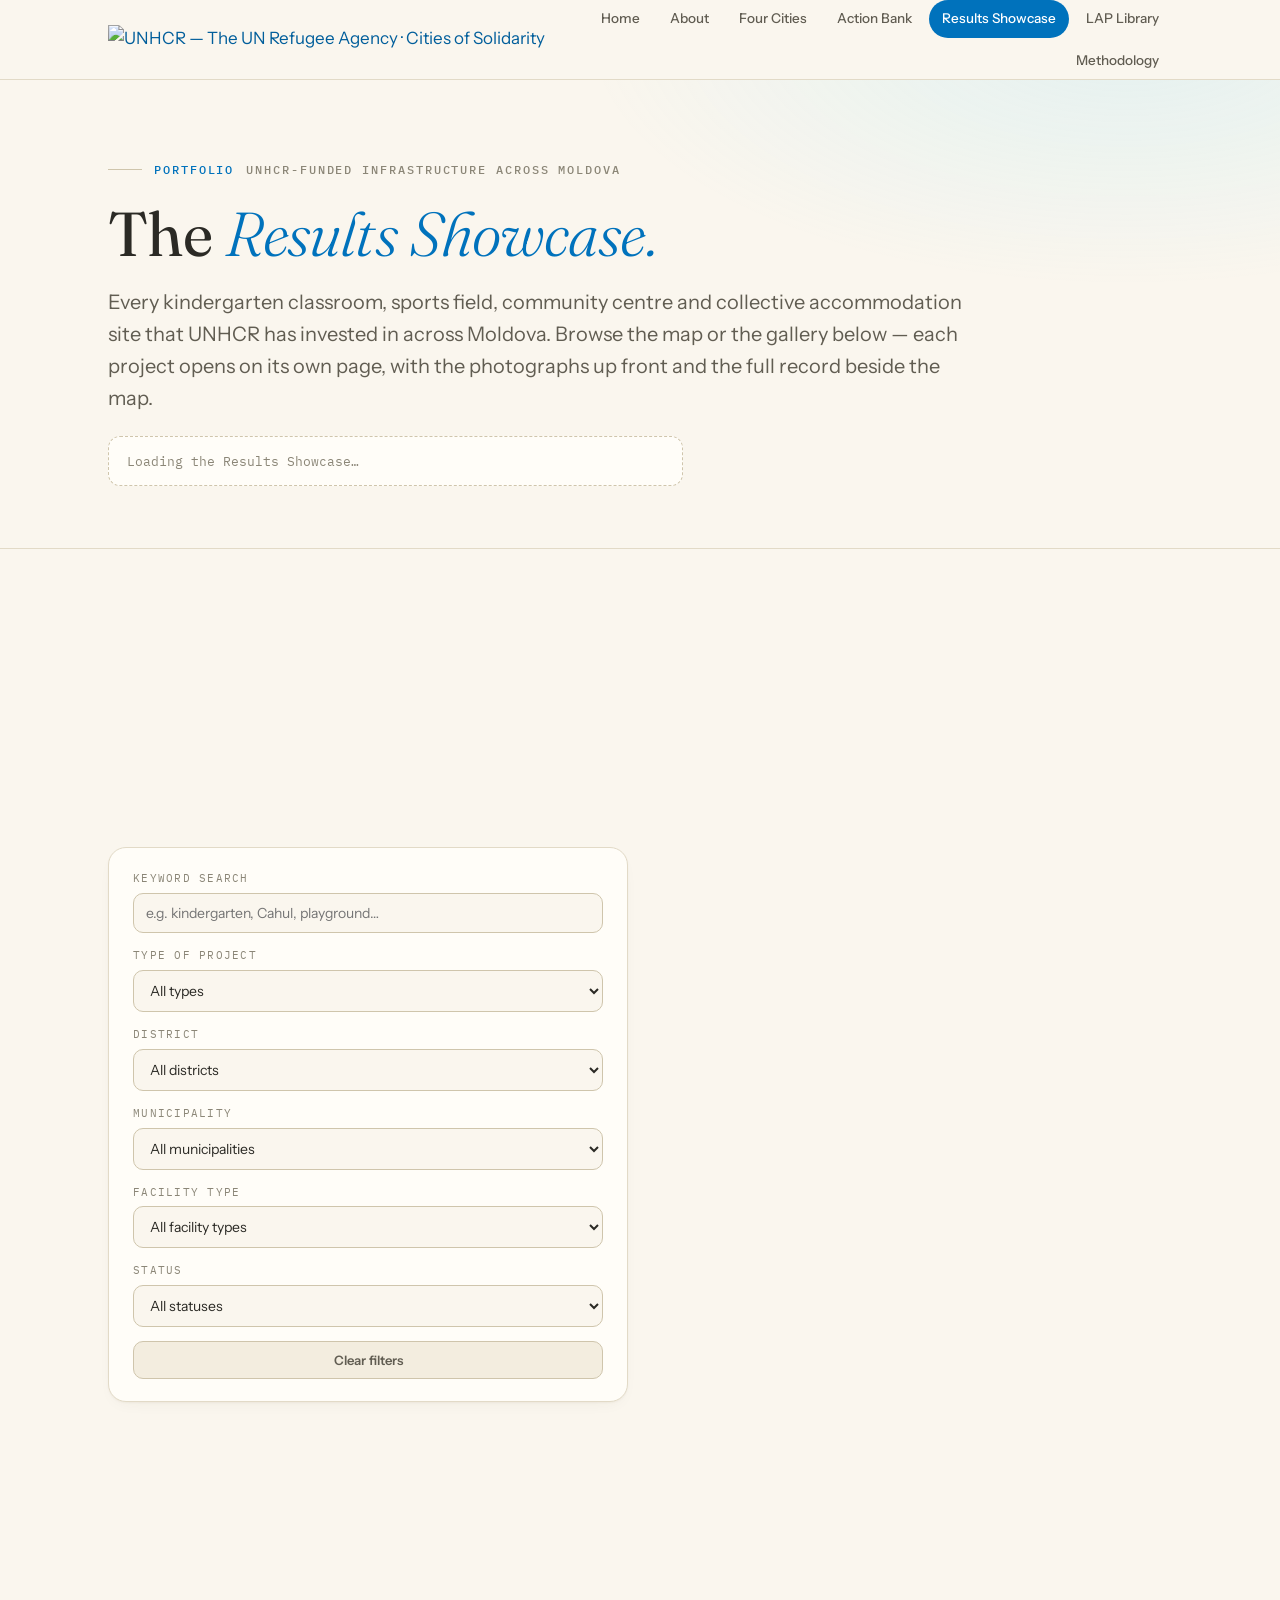
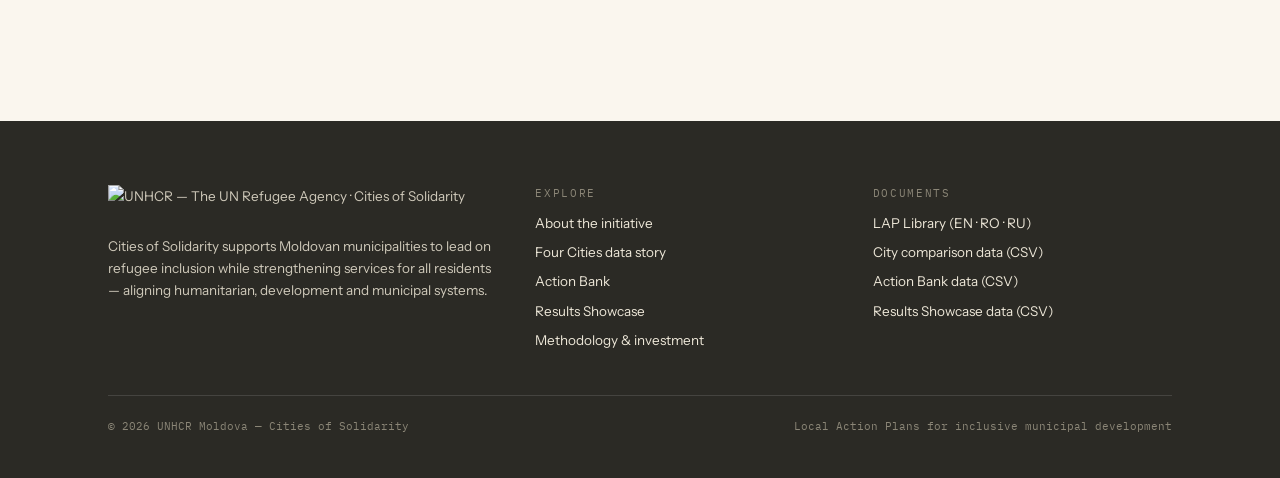
==== results.html @ be9462f5 "Add project photo pipeline, results table view, and data cleanup - Redesign results.html map/filters" ====
<!DOCTYPE html>
<html lang="en">
<head>
<meta charset="UTF-8">
<meta name="viewport" content="width=device-width, initial-scale=1.0">
<title>Results Showcase — Cities of Solidarity Moldova</title>
<meta name="description" content="A map and portfolio of UNHCR-funded communal infrastructure projects across Moldova — browse the map, then open each project on its own page.">
<meta property="og:title" content="Results Showcase — Cities of Solidarity Moldova">
<meta property="og:description" content="A map and portfolio of UNHCR-funded communal infrastructure projects across Moldova — browse the map, then open each project on its own page.">
<meta property="og:type" content="website">
<meta property="og:site_name" content="Cities of Solidarity Moldova">
<link rel="icon" href="assets/images/favicon.svg" type="image/svg+xml">
<link rel="preconnect" href="https://fonts.googleapis.com">
<link rel="preconnect" href="https://fonts.gstatic.com" crossorigin>
<link href="https://fonts.googleapis.com/css2?family=Fraunces:opsz,wght@9..144,300;9..144,400;9..144,500;9..144,600&family=Instrument+Sans:ital,wght@0,400;0,500;0,600;1,400&family=IBM+Plex+Mono:wght@400;500&display=swap" rel="stylesheet">
<link rel="stylesheet" href="https://unpkg.com/leaflet@1.9.4/dist/leaflet.css"
      integrity="sha256-p4NxAoJBhIIN+hmNHrzRCf9tD/miZyoHS5obTRR9BMY=" crossorigin="">
<link rel="stylesheet" href="css/styles.css">
</head>
<body>
<a class="skip-link" href="#main">Skip to main content</a>

<header class="site">
  <div class="inner">
    <a class="site-logo" href="index.html" aria-label="Cities of Solidarity Moldova — home">
      <img src="assets/logos/unhcr-cos-logo-blue.svg" alt="UNHCR — The UN Refugee Agency · Cities of Solidarity">
    </a>
    <button id="nav-toggle" aria-expanded="false" aria-controls="site-nav" aria-label="Toggle navigation">
      <svg viewBox="0 0 24 24" fill="none" stroke-width="2" stroke-linecap="round"><path d="M4 7h16M4 12h16M4 17h16"/></svg>
    </button>
    <nav class="site-nav" id="site-nav" aria-label="Main">
      <a href="index.html">Home</a>
      <a href="about.html">About</a>
      <a href="comparison.html">Four Cities</a>
      <a href="action-bank.html">Action Bank</a>
      <a href="results.html" aria-current="page">Results Showcase</a>
      <a href="library.html">LAP Library</a>
      <a href="methodology.html">Methodology</a>
    </nav>
  </div>
</header>

<!-- ======================= OVERVIEW ======================= -->
<div id="rs-overview">

<header class="page-hero" id="main">
  <div class="wrap">
    <p class="eyebrow"><span class="ch">Portfolio</span> UNHCR-funded infrastructure across Moldova</p>
    <h1>The <em>Results Showcase.</em></h1>
    <p class="lede">Every kindergarten classroom, sports field, community centre and collective accommodation site that UNHCR has invested in across Moldova. Browse the map or the gallery below — each project opens on its own page, with the photographs up front and the full record beside the map.</p>
    <p class="data-status" id="data-status" style="margin-top:22px">Loading the Results Showcase…</p>
  </div>
</header>

<section class="chapter" style="padding-top:44px">
  <div class="wrap">

    <!-- Headline stats: computed from the data file -->
    <div class="stat-row" id="rs-stats" data-reveal hidden>
      <div class="stat-card" style="--ac:var(--blue)">
        <span class="tag">Portfolio</span>
        <div class="num"><span class="count" id="st-projects" data-target="0">0</span></div>
        <div class="lbl">Projects funded across the country</div>
      </div>
      <div class="stat-card" style="--ac:var(--yellow)">
        <span class="tag">Coverage</span>
        <div class="num"><span class="count" id="st-districts" data-target="0">0</span></div>
        <div class="lbl">Districts with at least one investment</div>
      </div>
      <div class="stat-card" style="--ac:var(--green)">
        <span class="tag">Investment (USD)</span>
        <div class="num"><span class="count" id="st-investment" data-target="0">0</span></div>
        <div class="lbl">Total investment recorded to date</div>
      </div>
      <div class="stat-card" style="--ac:var(--cyan)">
        <span class="tag">Delivery</span>
        <div class="num"><span class="count" id="st-completed" data-target="0">0</span></div>
        <div class="lbl">Projects already completed</div>
      </div>
    </div>

    <!-- Filters (left) + map (right, half width) -->
    <div class="rs-top-row">
      <!-- Filters: options are generated from the data file -->
      <div class="filters rs-filters" role="search" aria-label="Filter projects">
        <label>Keyword search
          <input type="search" id="f-search" placeholder="e.g. kindergarten, Cahul, playground…" autocomplete="off">
        </label>
        <label>Type of Project
          <select id="f-type"><option value="">All types</option></select>
        </label>
        <label>District
          <select id="f-district"><option value="">All districts</option></select>
        </label>
        <label>Municipality
          <select id="f-municipality"><option value="">All municipalities</option></select>
        </label>
        <label>Facility type
          <select id="f-facility"><option value="">All facility types</option></select>
        </label>
        <label>Status
          <select id="f-status"><option value="">All statuses</option></select>
        </label>
        <div class="reset"><button type="button" id="f-reset">Clear filters</button></div>
      </div>

      <!-- Map (the map element is moved into the project page when one is open) -->
      <div class="rs-map-card" data-reveal>
        <div id="map-slot-overview"><div id="rs-map" role="application" aria-label="Map of UNHCR-funded projects in Moldova"></div></div>
        <div class="rs-legend" id="rs-type-legend" aria-hidden="true"></div>
      </div>
    </div>

    <p class="result-count" id="result-count" aria-live="polite"></p>
    <div class="rs-table-wrap" id="rs-grid"></div>

    <div class="takeaway" data-reveal style="margin-top:44px">
      <p><b>How to use this showcase:</b> filter the gallery, then open any project — or any map pin — to see it on its own page with photographs, the full record and the map alongside. All content loads from <a href="data/results_showcase.csv">data/results_showcase.csv</a> — adding a project is one new row in the master Excel file; see <code>SETUP_RESULTS_SHOWCASE.md</code> for the two-minute workflow.</p>
    </div>
  </div>
</section>

</div><!-- /rs-overview -->

<!-- ======================= PROJECT PAGE ======================= -->
<section id="rs-detail" class="chapter" hidden>
  <div class="wrap">
    <div class="detail-topbar">
      <button type="button" class="back-btn" id="detail-back">
        <svg viewBox="0 0 24 24" fill="none" stroke-width="2" stroke-linecap="round" stroke-linejoin="round"><path d="M19 12H5M11 18l-6-6 6-6"/></svg>
        All projects
      </button>
      <div class="detail-steps">
        <button type="button" class="step-btn" id="detail-prev" aria-label="Previous project">
          <svg viewBox="0 0 24 24" fill="none" stroke-width="2" stroke-linecap="round" stroke-linejoin="round"><path d="M15 18l-6-6 6-6"/></svg>
        </button>
        <span class="step-count" id="detail-count"></span>
        <button type="button" class="step-btn" id="detail-next" aria-label="Next project">
          <svg viewBox="0 0 24 24" fill="none" stroke-width="2" stroke-linecap="round" stroke-linejoin="round"><path d="M9 6l6 6-6 6"/></svg>
        </button>
      </div>
    </div>

    <div class="detail-cols">
      <div class="detail-main" id="detail-main"><!-- rendered by results.js --></div>
      <aside class="detail-side">
        <div class="detail-map-card">
          <div id="map-slot-detail"><!-- the map moves here --></div>
        </div>
        <div class="detail-loc" id="detail-loc"><!-- rendered by results.js --></div>
      </aside>
    </div>
  </div>
</section>

<footer class="site-footer">
  <div class="wrap">
    <div class="cols">
      <div class="flogo">
        <img src="assets/logos/unhcr-cos-logo-white.svg" alt="UNHCR — The UN Refugee Agency · Cities of Solidarity">
        <p>Cities of Solidarity supports Moldovan municipalities to lead on refugee inclusion while strengthening services for all residents — aligning humanitarian, development and municipal systems.</p>
      </div>
      <div>
        <p class="lb">Explore</p>
        <ul>
          <li><a href="about.html">About the initiative</a></li>
          <li><a href="comparison.html">Four Cities data story</a></li>
          <li><a href="action-bank.html">Action Bank</a></li>
          <li><a href="results.html">Results Showcase</a></li>
          <li><a href="methodology.html">Methodology &amp; investment</a></li>
        </ul>
      </div>
      <div>
        <p class="lb">Documents</p>
        <ul>
          <li><a href="library.html">LAP Library (EN · RO · RU)</a></li>
          <li><a href="data/city_comparison.csv">City comparison data (CSV)</a></li>
          <li><a href="data/action_bank.csv">Action Bank data (CSV)</a></li>
          <li><a href="data/results_showcase.csv">Results Showcase data (CSV)</a></li>
        </ul>
      </div>
    </div>
    <div class="foot">
      <span>© <span data-year>2026</span> UNHCR Moldova — Cities of Solidarity</span>
      <span>Local Action Plans for inclusive municipal development</span>
    </div>
  </div>
</footer>

<script src="https://unpkg.com/leaflet@1.9.4/dist/leaflet.js"
        integrity="sha256-20nQCchB9co0qIjJZRGuk2/Z9VM+kNiyxNV1lvTlZBo=" crossorigin=""></script>
<script src="js/data-loader.js"></script>
<script src="js/main.js"></script>
<script src="js/results.js"></script>
</body>
</html>
---- css/styles.css ----
/* ==========================================================================
   Cities of Solidarity Moldova — shared stylesheet
   Design language carried over from "Four Cities, Four Inclusion Pathways":
   warm paper background, Fraunces display serif, Instrument Sans body,
   IBM Plex Mono for labels, UNHCR blue as the anchor colour.
   ========================================================================== */

:root{
  /* surfaces & ink */
  --paper:#FAF6EE;
  --paper-2:#F3EDDF;
  --paper-3:#EFE7D6;
  --card:#FFFDF8;
  --ink:#2B2A25;
  --ink-soft:#615D52;
  --ink-faint:#8B8677;
  --line:#E2DAC7;
  --line-strong:#CFC5AC;

  /* brand palette */
  --blue:#0072BC;
  --blue-deep:#005A96;
  --yellow:#FFC740;
  --green:#32C189;
  --cyan:#6CD8FD;
  --red:#D25A45;
  --purple:#A097E3;
  --brown:#7C3C36;
  --grey:#BFBFBF;

  /* city accents */
  --comrat:#D25A45;   --comrat-ink:#A83E2C;
  --balti:#FFC740;    --balti-ink:#A97C0D;
  --chisinau:#0072BC; --chisinau-ink:#005E9B;
  --cahul:#32C189;    --cahul-ink:#1C9367;

  --font-display:"Fraunces", Georgia, serif;
  --font-body:"Instrument Sans", "Segoe UI", Arial, sans-serif;
  --font-mono:"IBM Plex Mono", "SFMono-Regular", Consolas, monospace;

  --w:1120px;
  --wn:820px;
  --radius:18px;
  --shadow:0 1px 2px rgba(72,60,32,.05),0 10px 32px -14px rgba(72,60,32,.16);
  --shadow-soft:0 1px 2px rgba(72,60,32,.04),0 6px 18px -10px rgba(72,60,32,.10);
}
*{box-sizing:border-box;margin:0;padding:0}
html{scroll-behavior:smooth}
body{
  background:var(--paper);
  color:var(--ink);
  font-family:var(--font-body);
  font-size:17px;
  line-height:1.6;
  -webkit-font-smoothing:antialiased;
  overflow-x:hidden;
}
::selection{background:rgba(0,114,188,.16)}
a{color:var(--chisinau-ink)}
img,svg{display:block;max-width:100%}
button{font-family:inherit}
.skip-link{
  position:absolute;left:-9999px;top:0;z-index:200;background:var(--blue);color:#fff;
  padding:10px 18px;border-radius:0 0 12px 0;font-weight:600;font-size:14px;text-decoration:none;
}
.skip-link:focus{left:0}
:focus-visible{outline:2.5px solid var(--blue);outline-offset:2px;border-radius:4px}

/* ---------- typography ---------- */
h1,h2,h3{font-family:var(--font-display);font-weight:400;line-height:1.08;letter-spacing:-.01em}
.eyebrow{
  font-family:var(--font-mono);font-size:12px;letter-spacing:.16em;text-transform:uppercase;
  color:var(--ink-faint);display:flex;align-items:center;gap:12px;margin-bottom:22px;font-weight:500;
}
.eyebrow::before{content:"";width:34px;height:1px;background:var(--line-strong);flex:none}
.eyebrow .ch{color:var(--blue)}
.sec-title{font-size:clamp(34px,4.6vw,56px);max-width:16em;margin-bottom:18px}
.sec-title em{font-style:italic;font-weight:300}
.lede{font-size:clamp(17px,1.6vw,20px);color:var(--ink-soft);max-width:38em}
.small,.footnote{font-size:13px;color:var(--ink-faint)}
.footnote{font-family:var(--font-mono);font-size:11.5px;line-height:1.6;margin-top:14px;max-width:60em}
.footnote::before{content:"※ ";color:var(--line-strong)}
strong{font-weight:600}

/* ---------- layout ---------- */
.wrap{max-width:var(--w);margin:0 auto;padding:0 28px}
.wrap-n{max-width:var(--wn);margin:0 auto;padding:0 28px}
section.chapter{padding:110px 0}
section.alt{background:var(--paper-2)}
.sec-head{margin-bottom:56px}
.takeaway{
  display:flex;gap:14px;align-items:flex-start;margin-top:34px;padding:18px 22px;
  background:var(--card);border:1px solid var(--line);border-left:4px solid var(--blue);
  border-radius:12px;max-width:52em;font-size:16px;color:var(--ink-soft);
}
.takeaway b{color:var(--ink);font-weight:600}

/* ---------- reveal motion ---------- */
[data-reveal]{opacity:0;transform:translateY(26px);transition:opacity .8s cubic-bezier(.22,.61,.36,1),transform .8s cubic-bezier(.22,.61,.36,1)}
[data-reveal].in{opacity:1;transform:none}
[data-reveal="2"]{transition-delay:.12s}
[data-reveal="3"]{transition-delay:.24s}
[data-reveal="4"]{transition-delay:.36s}
@media (prefers-reduced-motion:reduce){
  html{scroll-behavior:auto}
  [data-reveal]{opacity:1;transform:none;transition:none}
  .bar-fill,.lolli-line,.node-pulse,.scroll-cue .dot{transition:none!important;animation:none!important}
}

/* ==========================================================================
   Site header & footer (all pages)
   ========================================================================== */
header.site{
  position:sticky;top:0;z-index:80;
  background:rgba(250,246,238,.92);backdrop-filter:blur(10px);
  border-bottom:1px solid var(--line);
}
header.site .inner{max-width:var(--w);margin:0 auto;padding:0 28px;display:flex;align-items:center;gap:26px;min-height:64px}
.site-logo{display:flex;align-items:center;gap:12px;text-decoration:none;flex:none}
.site-logo img{height:30px;width:auto}
.site-logo .txt{font-family:var(--font-mono);font-size:11px;letter-spacing:.14em;text-transform:uppercase;color:var(--ink-soft);line-height:1.4}
.site-logo .txt b{color:var(--blue);font-weight:500}
nav.site-nav{display:flex;gap:4px;margin-left:auto;flex-wrap:wrap;justify-content:flex-end}
nav.site-nav a{
  font-size:13.5px;font-weight:500;color:var(--ink-soft);text-decoration:none;
  padding:8px 13px;border-radius:99px;white-space:nowrap;transition:color .2s,background .2s;
}
nav.site-nav a:hover{color:var(--ink);background:var(--paper-2)}
nav.site-nav a[aria-current="page"]{background:var(--blue);color:#fff}
#nav-toggle{display:none;margin-left:auto;background:none;border:1px solid var(--line);border-radius:10px;padding:9px 12px;cursor:pointer;color:var(--ink)}
#nav-toggle svg{width:20px;height:20px;stroke:currentColor}
@media (max-width:900px){
  #nav-toggle{display:inline-flex}
  nav.site-nav{
    display:none;position:absolute;top:100%;left:0;right:0;flex-direction:column;align-items:stretch;
    background:var(--card);border-bottom:1px solid var(--line);padding:12px 20px 18px;gap:2px;box-shadow:var(--shadow);
  }
  nav.site-nav.open{display:flex}
  nav.site-nav a{padding:11px 14px;border-radius:10px}
}

footer.site-footer{background:var(--ink);color:#CFC9BA;padding:64px 0 44px;margin-top:0}
footer.site-footer .cols{display:grid;grid-template-columns:1.3fr 1fr 1fr;gap:38px;font-size:13.5px;line-height:1.65}
footer.site-footer .lb{font-family:var(--font-mono);font-size:10.5px;letter-spacing:.16em;text-transform:uppercase;color:#8B8677;margin-bottom:10px}
footer.site-footer a{color:#EDE7D8;text-decoration:none}
footer.site-footer a:hover{text-decoration:underline}
footer.site-footer ul{list-style:none;display:grid;gap:7px}
footer.site-footer .flogo img{height:34px;margin-bottom:16px}
footer.site-footer .foot{margin-top:44px;padding-top:22px;border-top:1px solid rgba(255,255,255,.12);display:flex;justify-content:space-between;gap:20px;flex-wrap:wrap;font-family:var(--font-mono);font-size:11px;color:#8B8677}
@media (max-width:760px){footer.site-footer .cols{grid-template-columns:1fr}}

/* ==========================================================================
   Home page
   ========================================================================== */
header.hero{min-height:88svh;display:flex;flex-direction:column;position:relative;overflow:hidden;
  background:
    radial-gradient(1100px 520px at 82% -8%, rgba(108,216,253,.18), transparent 60%),
    radial-gradient(900px 620px at -12% 108%, rgba(255,199,64,.14), transparent 55%),
    var(--paper);
}
.hero-main{flex:1;display:flex;align-items:center;position:relative;z-index:2;padding:72px 0 56px}
.hero-grid{display:grid;grid-template-columns:1.05fr .95fr;gap:56px;align-items:center;width:100%}
.hero h1{font-size:clamp(44px,6vw,80px);line-height:1.02;margin:18px 0 26px}
.hero h1 .accent{font-style:italic;font-weight:300;color:var(--blue)}
.hero .sub{font-size:clamp(17px,1.8vw,21px);color:var(--ink-soft);max-width:32em}
.hero .kicker{font-family:var(--font-mono);font-size:12px;letter-spacing:.2em;text-transform:uppercase;color:var(--blue);display:inline-flex;align-items:center;gap:10px}
.hero .kicker::before,.hero .kicker::after{content:"";width:26px;height:1px;background:var(--blue);opacity:.5}
.hero-cta{display:flex;gap:12px;flex-wrap:wrap;margin-top:34px}
.btn{
  display:inline-flex;align-items:center;gap:9px;padding:13px 24px;border-radius:99px;text-decoration:none;
  font-size:14.5px;font-weight:600;border:1px solid transparent;transition:transform .2s,box-shadow .2s,background .2s;cursor:pointer;
}
.btn:hover{transform:translateY(-2px);box-shadow:var(--shadow-soft)}
.btn-primary{background:var(--blue);color:#fff}
.btn-primary:hover{background:var(--blue-deep)}
.btn-ghost{background:var(--card);color:var(--ink);border-color:var(--line-strong)}
.hero-map{position:relative}
.hero-map svg{width:100%;height:auto;overflow:visible}
.map-shape{fill:var(--card);stroke:var(--line-strong);stroke-width:1.4}
.map-link{stroke:var(--blue);stroke-width:1.2;stroke-dasharray:3 5;opacity:.45;fill:none}
.node circle.core{stroke:#fff;stroke-width:2.5}
.node .halo{fill:none;stroke-width:1.2;opacity:.5}
.node-pulse{transform-origin:center;animation:pulse 3.2s ease-in-out infinite}
@keyframes pulse{0%,100%{opacity:.45;transform:scale(1)}50%{opacity:.12;transform:scale(1.45)}}
.map-label{font-family:var(--font-mono);font-size:12.5px;font-weight:500;fill:var(--ink)}
.map-stat{font-family:var(--font-mono);font-size:10.5px;fill:var(--ink-faint)}
.map-cap{font-family:var(--font-mono);font-size:10px;fill:var(--ink-faint);letter-spacing:.12em}

/* explore cards (home navigation) */
.explore-grid{display:grid;grid-template-columns:repeat(4,1fr);gap:20px;margin-top:12px}
.explore-card{
  background:var(--card);border:1px solid var(--line);border-radius:var(--radius);padding:26px 24px 24px;
  box-shadow:var(--shadow-soft);text-decoration:none;color:var(--ink);display:flex;flex-direction:column;gap:10px;
  position:relative;overflow:hidden;transition:transform .3s,box-shadow .3s;
}
.explore-card:hover{transform:translateY(-5px);box-shadow:var(--shadow)}
.explore-card::after{content:"";position:absolute;top:0;left:0;right:0;height:4px;background:var(--ac,var(--blue))}
.explore-card .ic{width:44px;height:44px;border-radius:13px;display:grid;place-items:center;background:var(--tint,rgba(0,114,188,.09))}
.explore-card .ic svg{width:22px;height:22px;stroke:var(--ac,var(--blue))}
.explore-card h3{font-size:21px;font-weight:500}
.explore-card p{font-size:14px;color:var(--ink-soft);line-height:1.5;flex:1}
.explore-card .go{font-family:var(--font-mono);font-size:11.5px;letter-spacing:.08em;color:var(--ac,var(--blue));font-weight:500}

/* city cards (home + library) */
.city-grid{display:grid;grid-template-columns:repeat(4,1fr);gap:20px;margin-top:12px}
.city-card{background:var(--card);border:1px solid var(--line);border-radius:var(--radius);overflow:hidden;box-shadow:var(--shadow-soft);display:flex;flex-direction:column;transition:transform .3s,box-shadow .3s}
.city-card:hover{transform:translateY(-5px);box-shadow:var(--shadow)}
.city-cover{
  height:120px;position:relative;display:flex;align-items:flex-end;padding:16px 22px;
  background:var(--paper-2); /* fallback for browsers without color-mix() */
  background:
    linear-gradient(160deg, color-mix(in srgb, var(--c) 22%, var(--paper)) 0%, var(--paper-2) 85%);
  border-bottom:1px solid var(--line);
}
.city-cover .skyline{position:absolute;inset:auto 0 0 0;opacity:.5}
.city-cover .cname{font-family:var(--font-display);font-size:29px;font-weight:500;position:relative}
.city-cover .badge{position:absolute;top:14px;right:16px;font-family:var(--font-mono);font-size:10px;letter-spacing:.12em;text-transform:uppercase;color:var(--ci);background:var(--card);border:1px solid var(--line);padding:4px 10px;border-radius:99px}
.city-body{padding:18px 22px;flex:1;display:flex;flex-direction:column;gap:14px}
.city-body p{font-size:13.5px;color:var(--ink-soft);line-height:1.55;flex:1}
.doc-links{display:flex;gap:8px;flex-wrap:wrap}
.doc-links .lb{width:100%;font-family:var(--font-mono);font-size:10px;letter-spacing:.14em;text-transform:uppercase;color:var(--ink-faint)}
.doc-btn{
  display:inline-flex;align-items:center;gap:7px;font-family:var(--font-mono);font-size:11.5px;font-weight:500;
  padding:7px 13px;border-radius:99px;border:1px solid var(--line-strong);background:var(--paper);
  color:var(--ink-soft);text-decoration:none;transition:background .2s,color .2s,border-color .2s;
}
.doc-btn:hover{background:var(--blue);border-color:var(--blue);color:#fff}
.doc-btn svg{width:13px;height:13px;stroke:currentColor}

/* home closing strip */
.strip-wrap{padding:64px 0 0;background:linear-gradient(180deg,var(--paper),var(--paper-2))}
.strip-wrap img,.strip-wrap svg{width:100%;height:auto}

/* stat cards (shared) */
.stat-row{display:grid;grid-template-columns:repeat(4,1fr);gap:18px;margin-top:52px}
.stat-card{background:var(--card);border:1px solid var(--line);border-radius:var(--radius);padding:28px 26px;box-shadow:var(--shadow-soft);position:relative;overflow:hidden}
.stat-card::after{content:"";position:absolute;top:0;left:0;right:0;height:3px;background:var(--ac,var(--blue))}
.stat-card .num{font-family:var(--font-display);font-size:clamp(38px,3.6vw,52px);font-weight:500;line-height:1;color:var(--ink);letter-spacing:-.02em}
.stat-card .num sup{font-size:.42em;font-weight:400;color:var(--ink-faint);top:-.9em}
.stat-card .lbl{margin-top:12px;font-size:14.5px;color:var(--ink-soft);line-height:1.45}
.stat-card .tag{position:absolute;top:18px;right:20px;font-family:var(--font-mono);font-size:10px;letter-spacing:.12em;color:var(--ink-faint);text-transform:uppercase}

/* icon pills (shared) */
.icon-row{display:flex;gap:14px;flex-wrap:wrap;margin-top:46px}
.icon-pill{display:inline-flex;align-items:center;gap:10px;padding:10px 18px;border-radius:99px;background:var(--card);border:1px solid var(--line);font-size:14px;color:var(--ink-soft);font-weight:500}
.icon-pill svg{width:19px;height:19px;stroke:var(--blue);flex:none}

/* ==========================================================================
   About page — pillars, ecosystem, LAP anatomy
   ========================================================================== */
.pillar-grid{display:grid;grid-template-columns:repeat(3,1fr);gap:20px;margin-top:12px}
.pillar{background:var(--card);border:1px solid var(--line);border-radius:var(--radius);padding:26px 24px;box-shadow:var(--shadow-soft);position:relative;overflow:hidden}
.pillar::after{content:"";position:absolute;top:0;left:0;right:0;height:4px;background:var(--ac,var(--blue))}
.pillar .ic{width:44px;height:44px;border-radius:13px;display:grid;place-items:center;background:var(--tint,rgba(0,114,188,.09));margin-bottom:14px}
.pillar .ic svg{width:22px;height:22px;stroke:var(--ac,var(--blue))}
.pillar h3{font-size:19px;font-weight:500;margin-bottom:8px}
.pillar p{font-size:14px;color:var(--ink-soft);line-height:1.55}

/* ecosystem diagram — web-native remake of the CoS ecosystem graphic */
.eco{margin-top:16px}
.eco-umbrella{
  max-width:560px;margin:0 auto;text-align:center;background:var(--blue);color:#fff;border-radius:16px;
  padding:16px 26px;font-family:var(--font-display);font-size:22px;font-weight:500;box-shadow:var(--shadow);
  position:relative;z-index:2;
}
.eco-umbrella small{display:block;font-family:var(--font-mono);font-size:10px;letter-spacing:.16em;text-transform:uppercase;opacity:.8;margin-top:4px}
.eco-stem{width:2px;height:34px;background:var(--line-strong);margin:0 auto}
.eco-cols{display:grid;grid-template-columns:1fr 1.06fr 1fr;gap:22px;align-items:stretch}
.eco-col .col-lb{font-family:var(--font-mono);font-size:11px;letter-spacing:.14em;text-transform:uppercase;color:var(--ink-faint);text-align:center;margin-bottom:14px}
.eco-node{
  background:var(--card);border:1px solid var(--line);border-top:4px solid var(--ac,var(--blue));
  border-radius:14px;padding:20px;box-shadow:var(--shadow-soft);margin-bottom:18px;
}
.eco-node .ic{width:38px;height:38px;border-radius:11px;display:grid;place-items:center;background:var(--tint,rgba(0,114,188,.09));margin-bottom:10px}
.eco-node .ic svg{width:19px;height:19px;stroke:var(--ac,var(--blue))}
.eco-node h4{font-size:16.5px;font-weight:600;margin-bottom:5px}
.eco-node p{font-size:13px;color:var(--ink-soft);line-height:1.5}
.eco-engine{
  background:var(--card);border:2px solid var(--blue);border-radius:16px;padding:28px 24px;box-shadow:var(--shadow);
  text-align:center;height:100%;display:flex;flex-direction:column;justify-content:center;gap:8px;position:relative;
}
.eco-engine .lb{font-family:var(--font-mono);font-size:10px;letter-spacing:.16em;text-transform:uppercase;color:var(--blue)}
.eco-engine h4{font-family:var(--font-display);font-size:25px;font-weight:500}
.eco-engine p{font-size:13.5px;color:var(--ink-soft);line-height:1.55}
.eco-forum{
  margin-top:22px;background:var(--paper-2);border:1px dashed var(--line-strong);border-radius:14px;
  padding:18px 24px;font-size:14px;color:var(--ink-soft);display:flex;gap:14px;align-items:flex-start;max-width:56em;
}
.eco-forum svg{width:20px;height:20px;stroke:var(--blue);flex:none;margin-top:2px}
.eco-forum b{color:var(--ink)}
@media (max-width:900px){.eco-cols{grid-template-columns:1fr}.eco-engine{padding:24px}}

/* LAP anatomy — two-part structure */
.anatomy{display:grid;grid-template-columns:1fr auto 1fr;gap:18px;align-items:stretch;margin-top:12px}
.anatomy .part{background:var(--card);border:1px solid var(--line);border-radius:var(--radius);padding:30px 28px;box-shadow:var(--shadow-soft);position:relative;overflow:hidden}
.anatomy .part::after{content:"";position:absolute;top:0;left:0;right:0;height:5px;background:var(--ac)}
.anatomy .part .k{font-family:var(--font-mono);font-size:10.5px;letter-spacing:.16em;text-transform:uppercase;color:var(--ac-ink)}
.anatomy .part h3{font-size:24px;font-weight:500;margin:8px 0 10px}
.anatomy .part p{font-size:14px;color:var(--ink-soft);line-height:1.55}
.anatomy .part ul{list-style:none;display:grid;gap:8px;margin-top:14px}
.anatomy .part li{font-size:13.5px;color:var(--ink-soft);padding-left:20px;position:relative;line-height:1.45}
.anatomy .part li::before{content:"";position:absolute;left:0;top:8px;width:9px;height:9px;border-radius:3px;background:var(--ac)}
.anatomy .join{display:flex;align-items:center;color:var(--line-strong);font-size:26px}
@media (max-width:820px){.anatomy{grid-template-columns:1fr}.anatomy .join{transform:rotate(90deg);justify-content:center}}

/* checklist (LAP principles) */
.check-grid{display:grid;grid-template-columns:1fr 1fr;gap:14px 26px;margin-top:26px;max-width:60em}
.check{display:flex;gap:12px;align-items:flex-start;font-size:15px;color:var(--ink-soft);line-height:1.5}
.check svg{width:21px;height:21px;stroke:var(--green);flex:none;margin-top:3px}
.check b{color:var(--ink);font-weight:600}
@media (max-width:680px){.check-grid{grid-template-columns:1fr}}

/* action format chips */
.format-chips{display:flex;flex-wrap:wrap;gap:9px;margin-top:22px}
.format-chips .chip{font-size:12px;padding:7px 14px}

/* ==========================================================================
   Comparison page (data story) — carried over from the original HTML
   ========================================================================== */
nav#chapnav{
  position:sticky;top:64px;z-index:60;
  background:rgba(250,246,238,.88);backdrop-filter:blur(10px);
  border-bottom:1px solid var(--line);
}
nav#chapnav .inner{max-width:var(--w);margin:0 auto;padding:0 28px;display:flex;align-items:center;gap:26px;height:50px}
nav#chapnav .brand{font-family:var(--font-mono);font-size:11px;letter-spacing:.14em;text-transform:uppercase;color:var(--ink-soft);white-space:nowrap}
nav#chapnav .brand b{color:var(--blue);font-weight:500}
nav#chapnav .links{display:flex;gap:4px;overflow-x:auto;scrollbar-width:none;flex:1}
nav#chapnav .links::-webkit-scrollbar{display:none}
nav#chapnav a{
  font-size:12.5px;font-weight:500;color:var(--ink-faint);text-decoration:none;
  padding:6px 11px;border-radius:99px;white-space:nowrap;transition:color .2s,background .2s;
}
nav#chapnav a:hover{color:var(--ink)}
nav#chapnav a.active{background:var(--blue);color:#fff}
#progress{position:fixed;top:0;left:0;height:2.5px;background:var(--blue);width:0;z-index:90;transition:width .1s linear}

/* story hero (comparison page) */
header.story-hero{padding:84px 0 70px;position:relative;overflow:hidden;
  background:
    radial-gradient(1100px 520px at 82% -8%, rgba(108,216,253,.18), transparent 60%),
    radial-gradient(900px 620px at -12% 108%, rgba(255,199,64,.14), transparent 55%),
    var(--paper);
}
header.story-hero .hero-grid{display:grid;grid-template-columns:1.05fr .95fr;gap:56px;align-items:center}
header.story-hero h1{font-size:clamp(42px,5.6vw,72px);line-height:1.02;margin:18px 0 24px}
header.story-hero h1 .accent{font-style:italic;font-weight:300;color:var(--blue)}
header.story-hero .sub{font-size:clamp(17px,1.7vw,20px);color:var(--ink-soft);max-width:32em}
.hero-cities{display:flex;gap:10px;flex-wrap:wrap;margin-top:30px}
.city-chip{display:inline-flex;align-items:center;gap:8px;font-family:var(--font-mono);font-size:12px;letter-spacing:.06em;
  padding:7px 14px;border-radius:99px;border:1px solid var(--line);background:var(--card);color:var(--ink-soft);text-decoration:none;transition:transform .25s,box-shadow .25s}
.city-chip:hover{transform:translateY(-2px);box-shadow:var(--shadow-soft)}
.city-chip .dot{width:9px;height:9px;border-radius:50%}
.hero-src{margin-top:34px;font-family:var(--font-mono);font-size:11px;line-height:1.7;color:var(--ink-faint);max-width:46em;border-top:1px solid var(--line);padding-top:14px}

/* data loading state */
.data-status{
  font-family:var(--font-mono);font-size:12.5px;color:var(--ink-faint);padding:14px 18px;border:1px dashed var(--line-strong);
  border-radius:12px;background:var(--card);max-width:46em;
}
.data-status.error{color:var(--brown);border-color:rgba(124,60,54,.4)}
.data-status[hidden]{display:none}

/* lollipop / split charts */
.split-grid{display:grid;grid-template-columns:1fr 1fr;gap:26px;margin-top:20px}
.chart-card{background:var(--card);border:1px solid var(--line);border-radius:var(--radius);padding:32px 32px 26px;box-shadow:var(--shadow-soft)}
.chart-card h3{font-size:21px;margin-bottom:6px;font-weight:500}
.chart-card .sub{font-size:13.5px;color:var(--ink-faint);margin-bottom:26px}
.lolli{display:grid;gap:20px}
.lolli-row{display:grid;grid-template-columns:86px 1fr 62px;align-items:center;gap:14px}
.lolli-row .city{font-family:var(--font-mono);font-size:12.5px;color:var(--ink-soft)}
.lolli-track{position:relative;height:22px}
.lolli-track::before{content:"";position:absolute;left:0;right:0;top:50%;height:1px;background:var(--line)}
.lolli-line{position:absolute;left:0;top:50%;height:3px;transform:translateY(-50%);border-radius:3px;width:0;transition:width 1.2s cubic-bezier(.22,.61,.36,1);background:var(--c)}
.lolli-dot{position:absolute;top:50%;left:0;width:16px;height:16px;border-radius:50%;transform:translate(-50%,-50%);background:var(--c);border:2.5px solid #fff;box-shadow:0 1px 4px rgba(72,60,32,.25);transition:left 1.2s cubic-bezier(.22,.61,.36,1)}
.in .lolli-line{width:var(--w-pc)}
.in .lolli-dot{left:var(--w-pc)}
.lolli-row .val{font-family:var(--font-mono);font-size:14px;font-weight:500;text-align:right;color:var(--ink)}
.lolli-row .val small{font-size:10px;color:var(--ink-faint)}
.flag{font-family:var(--font-mono);font-size:10px;color:var(--brown);background:rgba(124,60,54,.08);border:1px solid rgba(124,60,54,.18);border-radius:5px;padding:1px 6px;margin-left:6px;letter-spacing:.04em;white-space:nowrap}

/* archetype cards */
.arch-grid{display:grid;grid-template-columns:repeat(4,1fr);gap:20px;margin-top:12px}
.arch-card{background:var(--card);border:1px solid var(--line);border-radius:var(--radius);overflow:hidden;box-shadow:var(--shadow-soft);display:flex;flex-direction:column;transition:transform .3s,box-shadow .3s}
.arch-card:hover{transform:translateY(-5px);box-shadow:var(--shadow)}
.arch-head{padding:24px 24px 18px;border-bottom:1px solid var(--line);position:relative}
.arch-head::before{content:"";position:absolute;top:0;left:0;right:0;height:5px;background:var(--c)}
.arch-head .cname{font-family:var(--font-display);font-size:27px;font-weight:500}
.arch-head .n{font-family:var(--font-mono);font-size:10.5px;color:var(--ink-faint);margin-top:2px;letter-spacing:.06em}
.arch-head .type{display:inline-block;margin-top:12px;font-size:13px;font-weight:600;color:var(--ci);line-height:1.35}
.arch-stats{padding:20px 24px;display:grid;gap:16px;flex:1;align-content:start}
.mstat .top{display:flex;justify-content:space-between;align-items:baseline;font-size:13px;color:var(--ink-soft);gap:8px}
.mstat .top b{font-family:var(--font-mono);font-size:14.5px;color:var(--ink);font-weight:500;white-space:nowrap}
.mstat .bar{height:5px;background:var(--paper-3);border-radius:3px;margin-top:7px;overflow:hidden}
.mstat .bar i{display:block;height:100%;border-radius:3px;background:var(--c);width:0;transition:width 1.1s cubic-bezier(.22,.61,.36,1)}
.in .mstat .bar i{width:var(--v)}
.arch-foot{padding:16px 24px 22px;border-top:1px dashed var(--line);font-size:13.5px;color:var(--ink-soft);line-height:1.5}
.arch-foot b{color:var(--ci)}

/* heat strip */
.heat{background:var(--card);border:1px solid var(--line);border-radius:var(--radius);box-shadow:var(--shadow-soft);overflow:auto;margin-top:8px}
.heat table{width:100%;border-collapse:collapse;font-size:14px;min-width:660px}
.heat th,.heat td{padding:15px 16px;text-align:center;border-bottom:1px solid var(--line)}
.heat tr:last-child td{border-bottom:none}
.heat thead th{font-family:var(--font-mono);font-size:11px;letter-spacing:.1em;text-transform:uppercase;color:var(--ink-faint);font-weight:500;background:var(--paper-2)}
.heat td.rowlab{text-align:left;font-weight:500;color:var(--ink);font-size:14px}
.heat .cell{display:inline-flex;min-width:64px;justify-content:center;font-family:var(--font-mono);font-size:13px;font-weight:500;padding:6px 10px;border-radius:8px}
.h1c{background:rgba(210,90,69,.16);color:#8F3423}
.h2c{background:rgba(210,90,69,.10);color:#A34934}
.h3c{background:rgba(255,199,64,.20);color:#8A6208}
.h4c{background:rgba(50,193,137,.14);color:#177A54}
.heat .note{font-family:var(--font-mono);font-size:10.5px;color:var(--ink-faint)}

/* housing */
.house-grid{display:grid;grid-template-columns:repeat(4,1fr);gap:20px;margin-top:16px}
.house-card{background:var(--card);border:1px solid var(--line);border-radius:var(--radius);padding:26px 22px 22px;text-align:center;box-shadow:var(--shadow-soft)}
.house-card .cname{font-family:var(--font-mono);font-size:12px;letter-spacing:.08em;color:var(--ink-soft);margin-bottom:16px}
.house-fig{width:96px;margin:0 auto}
.house-card .pct{font-family:var(--font-display);font-size:34px;font-weight:500;margin-top:14px}
.house-card .cap{font-size:12.5px;color:var(--ink-faint);margin-top:4px;line-height:1.4}
.duo-grid{display:grid;grid-template-columns:1fr 1fr;gap:26px;margin-top:26px}
.dotplot{display:grid;gap:16px}
.dp-row{display:grid;grid-template-columns:86px 1fr 150px;gap:14px;align-items:center}
.dp-row .city{font-family:var(--font-mono);font-size:12.5px;color:var(--ink-soft)}
.dp-track{position:relative;height:18px}
.dp-track::before{content:"";position:absolute;inset:50% 0 auto 0;height:1px;background:var(--line)}
.dp-dot{position:absolute;top:50%;width:13px;height:13px;border-radius:50%;transform:translate(-50%,-50%);border:2px solid #fff;box-shadow:0 1px 3px rgba(72,60,32,.25);background:var(--c);left:0;transition:left 1.1s cubic-bezier(.22,.61,.36,1)}
.in .dp-dot{left:var(--v)}
.dp-row .lab{font-size:12.5px;color:var(--ink-faint);font-family:var(--font-mono)}

/* economy */
.slope-wrap{background:var(--card);border:1px solid var(--line);border-radius:var(--radius);padding:34px;box-shadow:var(--shadow-soft)}
.slope-wrap svg{width:100%;height:auto;overflow:visible}
.slope-line{stroke-width:2.5;fill:none;stroke-dasharray:600;stroke-dashoffset:600;transition:stroke-dashoffset 1.6s ease}
.in .slope-line{stroke-dashoffset:0}
.slope-lab{font-family:var(--font-mono);font-size:12px;fill:var(--ink-soft)}
.slope-val{font-family:var(--font-mono);font-size:12.5px;font-weight:500;fill:var(--ink)}
.slope-axis{font-family:var(--font-mono);font-size:11px;letter-spacing:.12em;fill:var(--ink-faint);text-transform:uppercase}
.care-band{margin-top:26px;background:var(--card);border:1px solid var(--line);border-radius:var(--radius);padding:30px 32px;box-shadow:var(--shadow-soft)}
.care-band h3{font-size:20px;font-weight:500;margin-bottom:4px}
.care-cells{display:grid;grid-template-columns:repeat(4,1fr);gap:14px;margin-top:22px}
.care-cell{border:1px solid var(--line);border-radius:12px;padding:16px;text-align:center;background:var(--paper)}
.care-cell .v{font-family:var(--font-display);font-size:30px;font-weight:500;color:#6F63C9}
.care-cell .c{font-family:var(--font-mono);font-size:11px;color:var(--ink-faint);margin-top:4px;letter-spacing:.06em}
.flow{display:flex;align-items:stretch;gap:0;margin-top:30px;flex-wrap:wrap}
.flow .step{flex:1;min-width:180px;background:var(--card);border:1px solid var(--line);border-radius:14px;padding:20px 20px;position:relative}
.flow .step h4{font-size:15px;font-weight:600;margin-bottom:6px;display:flex;gap:8px;align-items:center}
.flow .step h4 .k{font-family:var(--font-mono);font-size:10px;color:#fff;background:var(--blue);border-radius:6px;padding:2px 7px;letter-spacing:.08em}
.flow .step p{font-size:13.5px;color:var(--ink-soft);line-height:1.5}
.flow .arrow{display:flex;align-items:center;padding:0 10px;color:var(--line-strong);font-size:22px;flex:none}

/* service panels */
.panel-grid{display:grid;grid-template-columns:1fr 1fr;gap:22px;margin-top:10px}
.panel{background:var(--card);border:1px solid var(--line);border-radius:var(--radius);padding:28px 28px 24px;box-shadow:var(--shadow-soft)}
.panel .p-head{display:flex;align-items:center;gap:12px;margin-bottom:8px}
.panel .p-head .ic{width:40px;height:40px;border-radius:12px;display:grid;place-items:center;background:var(--tint);flex:none}
.panel .p-head .ic svg{width:20px;height:20px;stroke:var(--ac)}
.panel h3{font-size:20px;font-weight:500}
.panel .p-key{font-family:var(--font-display);font-size:30px;font-weight:500;color:var(--ac);line-height:1.1;margin:10px 0 4px}
.panel .p-key small{font-size:14px;font-family:var(--font-body);color:var(--ink-soft);font-weight:400}
.panel p.body{font-size:14px;color:var(--ink-soft);line-height:1.55}
.mini-bars{display:grid;gap:9px;margin:16px 0 6px}
.mb{display:grid;grid-template-columns:74px 1fr 44px;gap:10px;align-items:center;font-family:var(--font-mono);font-size:11.5px;color:var(--ink-soft)}
.mb .t{height:7px;background:var(--paper-3);border-radius:4px;overflow:hidden}
.mb .t i{display:block;height:100%;background:var(--c);width:0;border-radius:4px;transition:width 1s cubic-bezier(.22,.61,.36,1)}
.in .mb .t i{width:var(--v)}
.mb .v{text-align:right;color:var(--ink);font-weight:500}

/* city packages */
.pack-grid{display:grid;grid-template-columns:repeat(4,1fr);gap:20px;margin-top:12px}
.pack{background:var(--card);border:1px solid var(--line);border-radius:var(--radius);overflow:hidden;box-shadow:var(--shadow-soft);display:flex;flex-direction:column}
.pack .p-top{padding:26px 24px 20px;background:linear-gradient(160deg,var(--tint),transparent 70%);border-bottom:1px solid var(--line)}
.pack .p-city{font-family:var(--font-mono);font-size:11px;letter-spacing:.14em;text-transform:uppercase;color:var(--ci)}
.pack h3{font-family:var(--font-display);font-size:25px;font-weight:500;margin-top:6px}
.pack .ev{padding:18px 24px 6px}
.pack .ev .lb, .pack .acts .lb{font-family:var(--font-mono);font-size:10px;letter-spacing:.14em;text-transform:uppercase;color:var(--ink-faint);margin-bottom:10px}
.chips{display:flex;flex-wrap:wrap;gap:7px}
.chip{font-family:var(--font-mono);font-size:11px;padding:4px 10px;border-radius:99px;background:var(--paper-2);border:1px solid var(--line);color:var(--ink-soft)}
.chip b{color:var(--ci);font-weight:500}
.pack .acts{padding:16px 24px 24px;flex:1}
.pack .acts ul{list-style:none;display:grid;gap:9px}
.pack .acts li{font-size:13.5px;color:var(--ink-soft);line-height:1.45;padding-left:20px;position:relative}
.pack .acts li::before{content:"";position:absolute;left:0;top:8px;width:9px;height:9px;border-radius:3px;background:var(--c)}
.pack .not{margin:0 24px 22px;padding:12px 14px;border-radius:10px;background:var(--paper-2);border:1px dashed var(--line-strong);font-size:12px;color:var(--ink-faint);line-height:1.5}
.pack .not b{color:var(--brown);font-weight:600}

/* investment matrix */
.matrix-card{background:var(--card);border:1px solid var(--line);border-radius:var(--radius);box-shadow:var(--shadow-soft);overflow:auto;margin-top:10px}
.matrix{width:100%;border-collapse:collapse;min-width:860px}
.matrix th,.matrix td{padding:14px 14px;border-bottom:1px solid var(--line);text-align:center;font-size:13.5px}
.matrix thead th{font-family:var(--font-mono);font-size:10.5px;letter-spacing:.1em;text-transform:uppercase;color:var(--ink-faint);background:var(--paper-2);font-weight:500;position:sticky;top:0}
.matrix tbody tr:hover{background:rgba(0,114,188,.03)}
.matrix td.proj{text-align:left;font-weight:500;color:var(--ink);min-width:250px}
.matrix td.proj small{display:block;font-weight:400;font-size:11.5px;color:var(--ink-faint);margin-top:2px}
.mdot{display:inline-block;width:14px;height:14px;border-radius:50%;background:var(--c)}
.mdot.off{background:transparent;border:1.5px dashed var(--line-strong)}
.prio{font-family:var(--font-mono);font-size:10.5px;letter-spacing:.08em;padding:4px 10px;border-radius:99px;font-weight:500}
.prio.high{background:rgba(0,114,188,.12);color:var(--chisinau-ink)}
.prio.med{background:rgba(255,199,64,.22);color:#8A6208}
.prio.low{background:var(--paper-3);color:var(--ink-faint)}
.ptype{font-family:var(--font-mono);font-size:11px;color:var(--ink-soft)}
.legend{display:flex;gap:22px;flex-wrap:wrap;margin-top:18px;font-family:var(--font-mono);font-size:11.5px;color:var(--ink-soft);align-items:center}
.legend .li{display:inline-flex;align-items:center;gap:8px}
.legend .sw{width:12px;height:12px;border-radius:50%}

/* closing */
.closing{background:linear-gradient(180deg,var(--paper-2),var(--paper));text-align:center}
.closing .sec-title{margin:0 auto 22px}
.closing .lede{margin:0 auto}
.converge{max-width:760px;margin:52px auto 0}
.callout{display:inline-flex;gap:14px;align-items:center;margin-top:44px;padding:18px 30px;border-radius:99px;background:var(--ink);color:var(--paper);font-family:var(--font-mono);font-size:13px;letter-spacing:.06em;flex-wrap:wrap;justify-content:center}
.callout .sep{width:5px;height:5px;border-radius:50%;background:var(--yellow)}

/* ==========================================================================
   Action Bank
   ========================================================================== */
.filters{
  background:var(--card);border:1px solid var(--line);border-radius:var(--radius);box-shadow:var(--shadow-soft);
  padding:22px 24px;display:grid;grid-template-columns:1.4fr 1fr 1fr 1fr 1fr;gap:14px;align-items:end;margin-top:8px;
  position:sticky;top:76px;z-index:40;
}
.filters label{font-family:var(--font-mono);font-size:10.5px;letter-spacing:.12em;text-transform:uppercase;color:var(--ink-faint);display:grid;gap:6px}
.filters input[type="search"],.filters select{
  font-family:var(--font-body);font-size:14px;color:var(--ink);background:var(--paper);
  border:1px solid var(--line-strong);border-radius:10px;padding:10px 12px;width:100%;
}
.filters input[type="search"]:focus,.filters select:focus{outline:2px solid var(--blue);outline-offset:1px}
.filters .reset{align-self:end}
.filters .reset button{
  width:100%;font-size:13px;font-weight:600;color:var(--ink-soft);background:var(--paper-2);
  border:1px solid var(--line-strong);border-radius:10px;padding:10px 12px;cursor:pointer;transition:background .2s;
}
.filters .reset button:hover{background:var(--paper-3)}
.result-count{font-family:var(--font-mono);font-size:12px;color:var(--ink-faint);margin:22px 2px 6px}
@media (max-width:980px){.filters{grid-template-columns:1fr 1fr;position:static}}
@media (max-width:560px){.filters{grid-template-columns:1fr}}

.actions-grid{display:grid;grid-template-columns:repeat(3,1fr);gap:20px;margin-top:10px}
.action-card{
  background:var(--card);border:1px solid var(--line);border-radius:var(--radius);box-shadow:var(--shadow-soft);
  overflow:hidden;display:flex;flex-direction:column;transition:transform .25s,box-shadow .25s;
}
.action-card:hover{transform:translateY(-4px);box-shadow:var(--shadow)}
.action-card .top{height:5px;background:var(--sc,var(--blue))}
.action-card .body{padding:22px 22px 18px;flex:1;display:flex;flex-direction:column;gap:12px}
.action-card .meta-chips{display:flex;flex-wrap:wrap;gap:7px}
.action-card .mchip{font-family:var(--font-mono);font-size:10.5px;letter-spacing:.04em;padding:4px 10px;border-radius:99px;border:1px solid var(--line)}
.mchip.sector{background:color-mix(in srgb, var(--sc,var(--blue)) 12%, var(--card));color:var(--sci,var(--blue-deep));border-color:transparent;font-weight:500}
.mchip.city{background:var(--paper-2);color:var(--ink-soft)}
.mchip.status{background:var(--paper);color:var(--ink-soft)}
.mchip.status.st-investment-ready{background:rgba(50,193,137,.14);color:#177A54;border-color:transparent}
.mchip.status.st-pilot{background:rgba(108,216,253,.22);color:#1273A0;border-color:transparent}
.mchip.status.st-concept{background:var(--paper-3);color:var(--ink-faint);border-color:transparent}
.mchip.status.st-scalable{background:rgba(160,151,227,.2);color:#5C50B8;border-color:transparent}
.action-card h3{font-size:19.5px;font-weight:500;line-height:1.2}
.action-card .id{font-family:var(--font-mono);font-size:10px;color:var(--ink-faint);letter-spacing:.1em}
.action-card p.desc{font-size:14px;color:var(--ink-soft);line-height:1.55;flex:1}
.action-card .facts{display:grid;gap:7px;border-top:1px dashed var(--line);padding-top:12px}
.action-card .fact{display:grid;grid-template-columns:112px 1fr;gap:10px;font-size:12.5px;line-height:1.45}
.action-card .fact .k{font-family:var(--font-mono);font-size:10px;letter-spacing:.08em;text-transform:uppercase;color:var(--ink-faint);padding-top:2px}
.action-card .fact .v{color:var(--ink-soft)}
.action-card .more{
  margin-top:2px;align-self:flex-start;background:none;border:none;cursor:pointer;color:var(--blue-deep);
  font-size:13px;font-weight:600;padding:4px 0;display:inline-flex;align-items:center;gap:6px;
}
.action-card .more svg{width:14px;height:14px;stroke:currentColor;transition:transform .25s}
.action-card.open .more svg{transform:rotate(180deg)}
.action-card .long{display:none;font-size:13.5px;color:var(--ink-soft);line-height:1.55;border-top:1px dashed var(--line);padding-top:12px}
.action-card.open .long{display:block}
.action-card .foot{padding:12px 22px;border-top:1px solid var(--line);background:var(--paper);font-family:var(--font-mono);font-size:10.5px;color:var(--ink-faint);display:flex;justify-content:space-between;gap:10px;flex-wrap:wrap}
.empty-state{
  grid-column:1/-1;text-align:center;padding:60px 20px;color:var(--ink-faint);
  border:1px dashed var(--line-strong);border-radius:var(--radius);background:var(--card);
}
.empty-state b{color:var(--ink-soft)}
@media (max-width:980px){.actions-grid{grid-template-columns:1fr 1fr}}
@media (max-width:640px){.actions-grid{grid-template-columns:1fr}}

/* ==========================================================================
   Methodology
   ========================================================================== */
.steps{position:relative;margin-top:16px;display:grid;gap:26px}
.steps::before{content:"";position:absolute;left:27px;top:14px;bottom:14px;width:2px;background:var(--line-strong)}
.step-card{display:grid;grid-template-columns:56px 1fr;gap:22px;position:relative}
.step-card .num{
  width:56px;height:56px;border-radius:50%;background:var(--blue);color:#fff;display:grid;place-items:center;
  font-family:var(--font-display);font-size:22px;font-weight:500;box-shadow:0 0 0 6px var(--paper);position:relative;z-index:1;
}
section.alt .step-card .num{box-shadow:0 0 0 6px var(--paper-2)}
.step-card .card{background:var(--card);border:1px solid var(--line);border-radius:var(--radius);padding:24px 26px;box-shadow:var(--shadow-soft)}
.step-card h3{font-size:21px;font-weight:500;margin-bottom:6px}
.step-card .goal{font-size:14px;color:var(--ink-soft);margin-bottom:12px}
.step-card ul{list-style:none;display:grid;gap:8px}
.step-card li{font-size:13.5px;color:var(--ink-soft);line-height:1.5;padding-left:20px;position:relative}
.step-card li::before{content:"";position:absolute;left:0;top:8px;width:9px;height:9px;border-radius:3px;background:var(--yellow)}
.step-card li b{color:var(--ink)}
@media (max-width:640px){
  .steps::before{left:21px}
  .step-card{grid-template-columns:44px 1fr;gap:14px}
  .step-card .num{width:44px;height:44px;font-size:18px}
}

/* aggregation diagram (investment logic) */
.agg{display:grid;grid-template-columns:1fr auto 1fr auto 1fr;gap:16px;align-items:center;margin-top:30px}
.agg .box{background:var(--card);border:1px solid var(--line);border-radius:14px;padding:20px;box-shadow:var(--shadow-soft)}
.agg .box .lb{font-family:var(--font-mono);font-size:10px;letter-spacing:.14em;text-transform:uppercase;color:var(--ink-faint);margin-bottom:10px}
.agg .box h4{font-size:16px;font-weight:600;margin-bottom:6px}
.agg .box p{font-size:12.5px;color:var(--ink-soft);line-height:1.5}
.agg .cities{display:grid;gap:8px}
.agg .cities span{display:flex;align-items:center;gap:9px;font-family:var(--font-mono);font-size:12px;color:var(--ink-soft)}
.agg .cities .dot{width:10px;height:10px;border-radius:3px}
.agg .arrow{color:var(--line-strong);font-size:26px}
.agg .box.pkg{border:2px solid var(--blue)}
@media (max-width:820px){.agg{grid-template-columns:1fr}.agg .arrow{transform:rotate(90deg);text-align:center}}

/* "About the evidence" columns (comparison page) */
.evidence-cols{display:grid;grid-template-columns:repeat(3,1fr);gap:34px;font-size:13.5px;line-height:1.65;color:var(--ink-soft)}
.evidence-cols .lb{font-family:var(--font-mono);font-size:10.5px;letter-spacing:.16em;text-transform:uppercase;color:var(--ink-faint);margin-bottom:8px}
@media (max-width:820px){.evidence-cols{grid-template-columns:1fr}}

/* generic page hero (secondary pages) */
header.page-hero{padding:80px 0 62px;
  background:
    radial-gradient(900px 420px at 88% -10%, rgba(108,216,253,.16), transparent 60%),
    var(--paper);
  border-bottom:1px solid var(--line);
}
header.page-hero h1{font-size:clamp(38px,5vw,62px);margin:16px 0 18px;max-width:15em}
header.page-hero h1 em{font-style:italic;font-weight:300;color:var(--blue)}
header.page-hero .lede{max-width:44em}

/* ---------- responsive (shared grids) ---------- */
@media (max-width:1020px){
  .stat-row,.arch-grid,.pack-grid,.house-grid,.explore-grid,.city-grid{grid-template-columns:repeat(2,1fr)}
  .hero-grid,header.story-hero .hero-grid{grid-template-columns:1fr;gap:40px}
  .hero-map{max-width:440px;margin:0 auto}
  .pillar-grid{grid-template-columns:repeat(2,1fr)}
}
@media (max-width:680px){
  body{font-size:16px}
  section.chapter{padding:76px 0}
  .split-grid,.duo-grid,.panel-grid,.stat-row,.arch-grid,.pack-grid,.explore-grid,.city-grid,.pillar-grid{grid-template-columns:1fr}
  .house-grid{grid-template-columns:repeat(2,1fr)}
  .care-cells{grid-template-columns:repeat(2,1fr)}
  .flow{flex-direction:column}
  .flow .arrow{transform:rotate(90deg);justify-content:center;padding:4px 0}
  nav#chapnav .brand{display:none}
  .lolli-row{grid-template-columns:70px 1fr 52px;gap:10px}
  .dp-row{grid-template-columns:70px 1fr 90px}
  .hero h1{font-size:42px}
}

/* ==========================================================================
   Results Showcase page (results.html) — v2: overview gallery + one-project
   pages with the map docked in the sidebar. Reuses .filters, .stat-row and
   the chip styles from the shared components above.
   ========================================================================== */
.rs-top-row{display:grid;grid-template-columns:1fr 1fr;gap:24px;align-items:start;margin-top:44px}
.rs-top-row .rs-map-card{margin-top:0}
.rs-top-row .filters{
  grid-template-columns:1fr;position:static;align-self:start;
}
.rs-map-card{
  margin-top:44px;background:var(--card);border:1px solid var(--line);border-radius:var(--radius);
  box-shadow:var(--shadow-soft);overflow:hidden;position:relative;
}
#rs-map{height:520px;background:var(--paper-2)}
#rs-map .leaflet-container{font-family:var(--font-body)}
.rs-legend{
  display:flex;flex-wrap:wrap;gap:18px;align-items:center;padding:12px 20px;border-top:1px solid var(--line);
  background:var(--paper);font-family:var(--font-mono);font-size:11px;letter-spacing:.06em;color:var(--ink-soft);
}
.rs-legend .dot{display:inline-block;width:11px;height:11px;border-radius:50%;margin-right:7px;vertical-align:-1px;border:2px solid #fff;box-shadow:0 0 0 1px var(--line-strong)}
.rs-legend .hint{margin-left:auto;color:var(--ink-faint)}

/* map pins (Leaflet divIcon) — coloured by project type via --pin-c */
.rs-di{background:none;border:none}
.rs-pin{
  width:18px;height:18px;border-radius:50%;border:2.5px solid #FFFDF8;margin:4px;background:var(--pin-c,var(--blue));
  box-shadow:0 1px 4px rgba(43,42,37,.35);position:relative;transition:transform .2s;cursor:pointer;
}
.rs-pin:hover{transform:scale(1.25)}
.rs-pin .n{
  position:absolute;top:-8px;right:-9px;min-width:15px;height:15px;border-radius:99px;background:var(--ink);
  color:#fff;font-family:var(--font-mono);font-size:9px;line-height:15px;text-align:center;padding:0 3px;
}
.rs-pin.sel{transform:scale(1.3)}
.rs-pin.sel::after{
  content:"";position:absolute;inset:-9px;border-radius:50%;border:2.5px solid var(--pin-c,var(--blue));
  animation:rs-pulse 1.5s ease-out infinite;
}
@keyframes rs-pulse{0%{transform:scale(.5);opacity:.9}100%{transform:scale(1.5);opacity:0}}
@media (prefers-reduced-motion:reduce){.rs-pin.sel::after{animation:none;opacity:.7}}

/* map popups — match the paper aesthetic */
.leaflet-popup-content-wrapper{background:var(--card);color:var(--ink);border-radius:12px;box-shadow:var(--shadow);border:1px solid var(--line)}
.leaflet-popup-tip{background:var(--card)}
.rs-pop{display:grid;gap:12px;max-height:240px;overflow-y:auto;padding-right:2px}
.rs-pop .pp{display:grid;gap:3px}
.rs-pop .pp b{font-family:var(--font-body);font-size:13.5px;font-weight:600;line-height:1.3}
.rs-pop .pm{font-family:var(--font-mono);font-size:10px;color:var(--ink-faint);letter-spacing:.03em}
.rs-pop .pl{font-size:12px;font-weight:600;color:var(--blue-deep);text-decoration:none}
.rs-pop .pl:hover{text-decoration:underline}

.rs-filters{margin-top:34px}
.rs-top-row .rs-filters{margin-top:0}

/* ---------- overview: project table, grouped by district ---------- */
.rs-table-wrap{display:grid;gap:14px;margin-top:10px}
.rs-dgroup{
  background:var(--card);border:1px solid var(--line);border-radius:var(--radius);
  box-shadow:var(--shadow-soft);overflow:hidden;
}
.rs-dgroup > summary{
  list-style:none;cursor:pointer;padding:16px 20px;display:flex;align-items:center;gap:12px;
  user-select:none;
}
.rs-dgroup > summary::-webkit-details-marker{display:none}
.rs-dgroup[open] > summary{border-bottom:1px solid var(--line)}
.rs-dgroup summary .chev{width:15px;height:15px;stroke:var(--ink-faint);flex:none;transition:transform .2s}
.rs-dgroup[open] summary .chev{transform:rotate(90deg)}
.rs-dgroup .dg-name{font-size:16px;font-weight:600;color:var(--ink)}
.rs-dgroup .dg-meta{margin-left:auto;font-family:var(--font-mono);font-size:11.5px;color:var(--ink-faint);white-space:nowrap}
.rs-table-scroll{overflow-x:auto}
.rs-table{width:100%;border-collapse:collapse;font-size:13.5px}
.rs-table thead th{
  text-align:left;font-family:var(--font-mono);font-size:9.5px;letter-spacing:.08em;text-transform:uppercase;
  color:var(--ink-faint);padding:8px 20px;background:var(--paper);border-bottom:1px solid var(--line);white-space:nowrap;
}
.rs-table td{padding:11px 20px;border-bottom:1px solid var(--line);vertical-align:middle;color:var(--ink-soft)}
.rs-table tbody tr:last-child td{border-bottom:none}
.rs-table tbody tr:hover{background:var(--paper-2)}
.rs-table .rc-type{width:1%}
.rs-table .rc-name a{color:var(--ink);font-weight:500;text-decoration:none}
.rs-table .rc-name a:hover{text-decoration:underline}
.rs-table .rc-inv{text-align:right;font-family:var(--font-mono);font-size:12.5px;white-space:nowrap}
.type-chip{
  display:inline-block;font-family:var(--font-mono);font-size:9.5px;font-weight:600;letter-spacing:.04em;
  color:#fff;padding:3px 9px;border-radius:99px;white-space:nowrap;
}
@media (max-width:640px){
  .rs-dgroup .dg-meta{font-size:10.5px}
  .rs-table td,.rs-table thead th{padding:10px 12px}
}

/* ---------- project page ---------- */
#rs-detail{padding-top:36px}
.detail-topbar{display:flex;align-items:center;justify-content:space-between;gap:16px;margin-bottom:26px}
.back-btn,.step-btn{
  display:inline-flex;align-items:center;gap:8px;background:var(--card);border:1px solid var(--line-strong);
  border-radius:10px;padding:9px 14px;font-family:var(--font-body);font-size:13.5px;font-weight:600;
  color:var(--ink-soft);cursor:pointer;transition:background .2s;
}
.back-btn:hover,.step-btn:hover:not(:disabled){background:var(--paper-2)}
.back-btn svg,.step-btn svg{width:15px;height:15px;stroke:currentColor}
.step-btn{padding:9px 10px}
.step-btn:disabled{opacity:.35;cursor:default}
.detail-steps{display:flex;align-items:center;gap:10px}
.step-count{font-family:var(--font-mono);font-size:11px;color:var(--ink-faint);letter-spacing:.06em}

.detail-cols{display:grid;grid-template-columns:1.6fr 1fr;gap:26px;align-items:start}
.detail-side{position:sticky;top:86px;display:grid;gap:16px}
.detail-map-card{background:var(--card);border:1px solid var(--line);border-radius:var(--radius);box-shadow:var(--shadow-soft);overflow:hidden}
.detail-loc{
  background:var(--card);border:1px solid var(--line);border-radius:var(--radius);box-shadow:var(--shadow-soft);
  padding:18px 20px;display:grid;gap:4px;
}
.detail-loc .k{font-family:var(--font-mono);font-size:10px;letter-spacing:.12em;text-transform:uppercase;color:var(--ink-faint)}
.detail-loc b{font-size:16px;font-weight:600}
.detail-loc .v{font-size:13.5px;color:var(--ink-soft)}
.detail-loc .gmaps{font-size:12.5px;font-weight:600;color:var(--blue-deep);text-decoration:none;margin-top:6px}
.detail-loc .gmaps:hover{text-decoration:underline}

.detail-main{display:grid;gap:26px}
.detail-head h1{font-size:clamp(28px,3.4vw,42px);margin:14px 0 10px;line-height:1.1}
.detail-sub{font-size:15px;color:var(--ink-soft)}
.detail-head .meta-chips{display:flex;flex-wrap:wrap;gap:7px}
.detail-head .mchip{font-family:var(--font-mono);font-size:10.5px;letter-spacing:.04em;padding:4px 10px;border-radius:99px;border:1px solid var(--line)}
.detail-head .mchip.type{background:var(--sc,var(--blue));color:#fff;border-color:transparent;font-weight:600}

/* uniform record — same fields for every project */
.detail-facts{
  display:grid;grid-template-columns:1fr 1fr 1fr;gap:0;background:var(--card);
  border:1px solid var(--line);border-radius:var(--radius);box-shadow:var(--shadow-soft);overflow:hidden;
}
.dfact{padding:15px 18px;border-bottom:1px solid var(--line);border-right:1px solid var(--line);display:grid;gap:4px}
.dfact:nth-child(3n){border-right:none}
.dfact:nth-last-child(-n+3){border-bottom:none}
.dfact .k{font-family:var(--font-mono);font-size:9.5px;letter-spacing:.1em;text-transform:uppercase;color:var(--ink-faint)}
.dfact .v{font-size:14px;color:var(--ink);line-height:1.4}

.detail-prose{display:grid;gap:10px;max-width:62em}
.detail-prose h2{font-size:20px;font-weight:500;margin-top:8px}
.detail-prose p{font-size:15px;color:var(--ink-soft);line-height:1.65}

/* ---------- photos (shared) ---------- */
.ph-pair{display:grid;grid-template-columns:1fr 1fr;gap:14px}
.ph-slot{
  position:relative;display:flex;flex-direction:column;align-items:center;justify-content:center;gap:8px;
  aspect-ratio:16/10;border:1.5px dashed var(--line-strong);border-radius:14px;background:var(--paper-2);
  text-decoration:none;overflow:hidden;text-align:center;padding:14px;transition:background .2s;
}
a.ph-slot:hover{background:var(--paper-3)}
.ph-slot svg{width:30px;height:30px;stroke:var(--ink-faint)}
.ph-slot .ph-cap{font-family:var(--font-mono);font-size:11px;letter-spacing:.1em;text-transform:uppercase;color:var(--ink-soft)}
.ph-slot .ph-note{font-size:12px;color:var(--ink-faint)}
.ph-slot.img{padding:0;border-style:solid;background:var(--paper-3)}
.ph-slot.img img{position:absolute;inset:0;width:100%;height:100%;object-fit:cover}
.ph-slot.img .ph-cap{position:absolute;bottom:10px;left:10px;background:rgba(43,42,37,.72);color:#fff;padding:3px 10px;border-radius:99px}
.ph-pair.big .ph-slot svg{width:40px;height:40px}

.ba{display:grid;gap:8px}
.ba-frame{--ba:50%;position:relative;border-radius:14px;overflow:hidden;aspect-ratio:16/9;background:var(--paper-2)}
.ba-frame img{width:100%;height:100%;object-fit:cover;position:absolute;inset:0}
.ba-before-clip{position:absolute;inset:0;clip-path:inset(0 calc(100% - var(--ba)) 0 0)}
.ba-handle{position:absolute;top:0;bottom:0;left:var(--ba);width:2.5px;background:#FFFDF8;box-shadow:0 0 6px rgba(43,42,37,.4);transform:translateX(-50%)}
.ba-tag{position:absolute;top:10px;font-family:var(--font-mono);font-size:10px;letter-spacing:.06em;background:rgba(43,42,37,.72);color:#fff;padding:3px 10px;border-radius:99px}
.ba-tag.l{left:10px}.ba-tag.r{right:10px}
.ba-range{width:100%;accent-color:var(--blue);cursor:ew-resize}

/* prev/next controls for stepping through several before/after pairs */
.ph-nav{display:flex;align-items:center;justify-content:center;gap:10px;margin-top:10px}

/* plain documentation photo gallery (no before/after comparison) */
.rs-gallery{display:grid;grid-template-columns:repeat(auto-fill,minmax(180px,1fr));gap:10px}
.rs-gallery-item{
  display:block;position:relative;aspect-ratio:4/3;border-radius:12px;overflow:hidden;
  background:var(--paper-3);transition:transform .2s,box-shadow .2s;
}
.rs-gallery-item img{width:100%;height:100%;object-fit:cover;display:block}
.rs-gallery-item:hover{transform:translateY(-2px);box-shadow:var(--shadow-soft)}

@media (max-width:900px){
  #rs-map{height:400px}
  .rs-top-row{grid-template-columns:1fr}
  .rs-top-row .rs-map-card{order:1}
  .rs-top-row .filters{order:2;grid-template-columns:1fr 1fr}
  .detail-cols{grid-template-columns:1fr}
  .detail-side{position:static}
  .detail-facts{grid-template-columns:1fr 1fr}
  .dfact:nth-child(3n){border-right:1px solid var(--line)}
  .dfact:nth-child(2n){border-right:none}
  .dfact:nth-last-child(-n+3){border-bottom:1px solid var(--line)}
  .dfact:nth-last-child(-n+2){border-bottom:none}
  .rs-legend .hint{margin-left:0;width:100%}
}
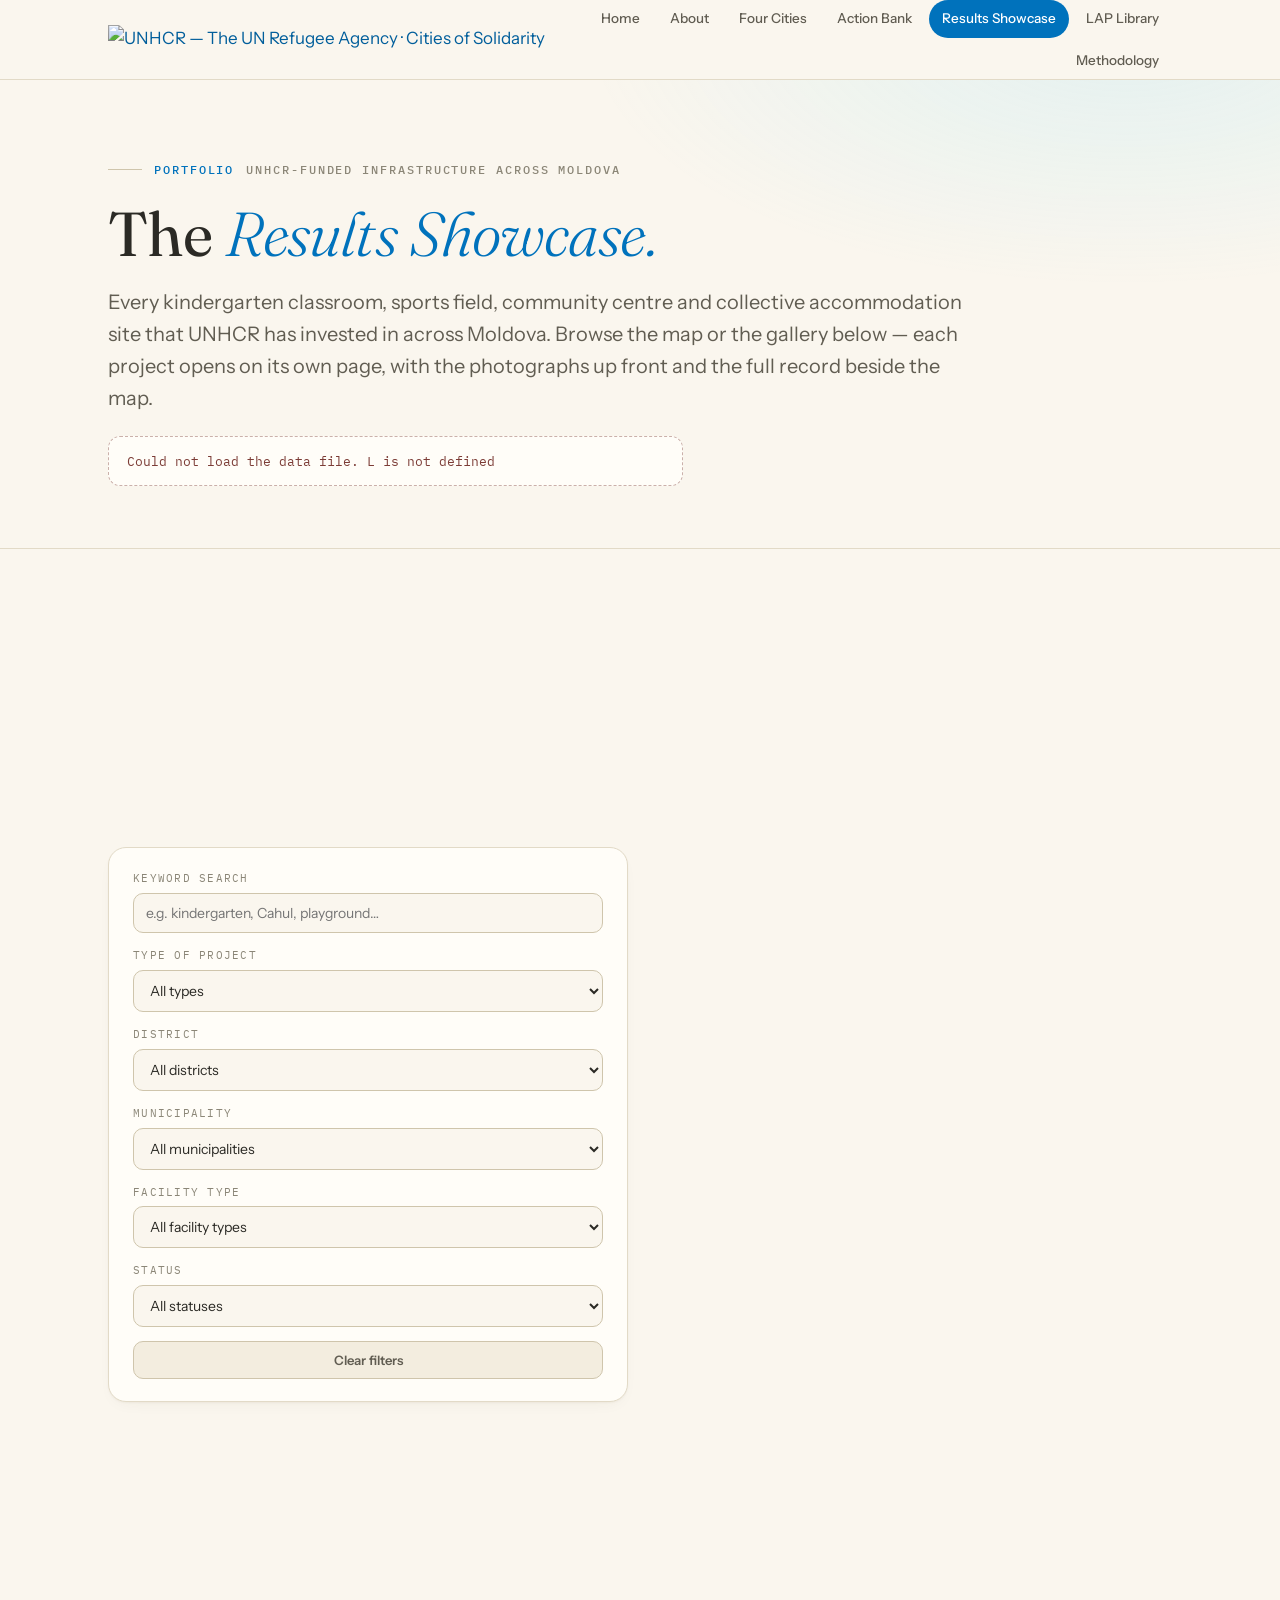
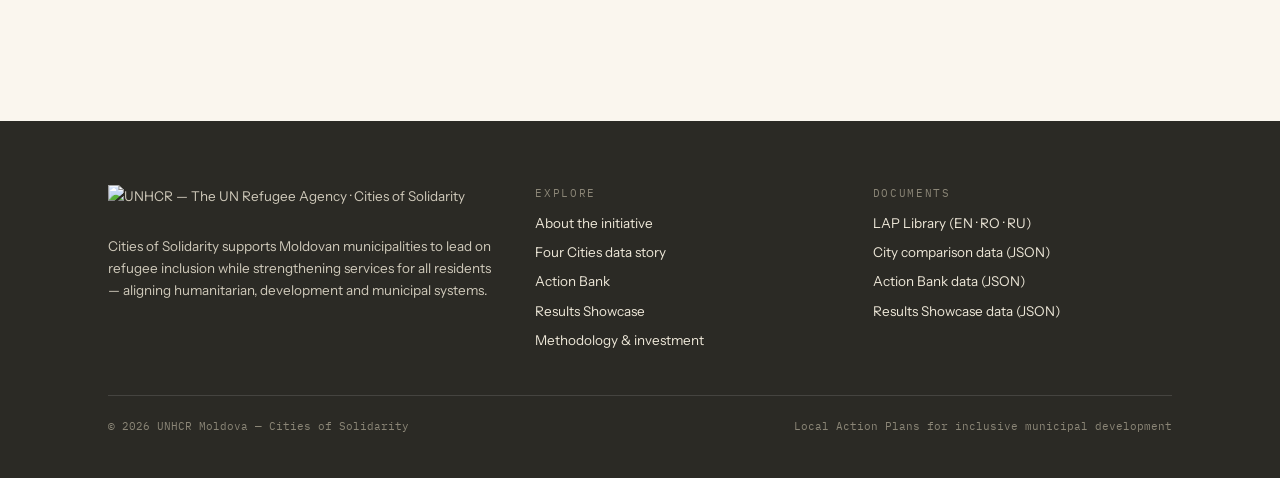
==== commit 4a041f16: "Switch data pipeline to JSON, swap map tiles for vector boundaries - Replace raster map tiles with a" ====
--- a/results.html
+++ b/results.html
@@ -115,7 +115,7 @@
     <div class="rs-table-wrap" id="rs-grid"></div>
 
     <div class="takeaway" data-reveal style="margin-top:44px">
-      <p><b>How to use this showcase:</b> filter the gallery, then open any project — or any map pin — to see it on its own page with photographs, the full record and the map alongside. All content loads from <a href="data/results_showcase.csv">data/results_showcase.csv</a> — adding a project is one new row in the master Excel file; see <code>SETUP_RESULTS_SHOWCASE.md</code> for the two-minute workflow.</p>
+      <p><b>How to use this showcase:</b> filter the gallery, then open any project — or any map pin — to see it on its own page with photographs, the full record and the map alongside. All content loads from <a href="data/results_showcase.json">data/results_showcase.json</a> — adding a project is one new row in the master Excel file; see <code>SETUP_RESULTS_SHOWCASE.md</code> for the two-minute workflow.</p>
     </div>
   </div>
 </section>
@@ -174,9 +174,9 @@
         <p class="lb">Documents</p>
         <ul>
           <li><a href="library.html">LAP Library (EN · RO · RU)</a></li>
-          <li><a href="data/city_comparison.csv">City comparison data (CSV)</a></li>
-          <li><a href="data/action_bank.csv">Action Bank data (CSV)</a></li>
-          <li><a href="data/results_showcase.csv">Results Showcase data (CSV)</a></li>
+          <li><a href="data/city_comparison.json">City comparison data (JSON)</a></li>
+          <li><a href="data/action_bank.json">Action Bank data (JSON)</a></li>
+          <li><a href="data/results_showcase.json">Results Showcase data (JSON)</a></li>
         </ul>
       </div>
     </div>
@@ -191,6 +191,7 @@
         integrity="sha256-20nQCchB9co0qIjJZRGuk2/Z9VM+kNiyxNV1lvTlZBo=" crossorigin=""></script>
 <script src="js/data-loader.js"></script>
 <script src="js/main.js"></script>
+<script src="assets/map/moldova_admin_data.js"></script>
 <script src="js/results.js"></script>
 </body>
 </html>
--- a/css/styles.css
+++ b/css/styles.css
@@ -325,8 +325,16 @@
 nav#chapnav .inner{max-width:var(--w);margin:0 auto;padding:0 28px;display:flex;align-items:center;gap:26px;height:50px}
 nav#chapnav .brand{font-family:var(--font-mono);font-size:11px;letter-spacing:.14em;text-transform:uppercase;color:var(--ink-soft);white-space:nowrap}
 nav#chapnav .brand b{color:var(--blue);font-weight:500}
-nav#chapnav .links{display:flex;gap:4px;overflow-x:auto;scrollbar-width:none;flex:1}
+nav#chapnav .links{display:flex;gap:4px;overflow-x:auto;scrollbar-width:none;flex:1;min-width:0}
 nav#chapnav .links::-webkit-scrollbar{display:none}
+nav#chapnav .chap-scroll-btn{
+  flex:none;display:flex;align-items:center;justify-content:center;width:26px;height:26px;
+  border-radius:50%;border:1px solid var(--line-strong);background:var(--card);color:var(--ink-soft);
+  cursor:pointer;padding:0;transition:background .2s,opacity .2s;
+}
+nav#chapnav .chap-scroll-btn svg{width:14px;height:14px;stroke:currentColor}
+nav#chapnav .chap-scroll-btn:hover:not(:disabled){background:var(--paper-2)}
+nav#chapnav .chap-scroll-btn:disabled{opacity:.25;cursor:default}
 nav#chapnav a{
   font-size:12.5px;font-weight:500;color:var(--ink-faint);text-decoration:none;
   padding:6px 11px;border-radius:99px;white-space:nowrap;transition:color .2s,background .2s;
@@ -664,8 +672,48 @@
   margin-top:44px;background:var(--card);border:1px solid var(--line);border-radius:var(--radius);
   box-shadow:var(--shadow-soft);overflow:hidden;position:relative;
 }
-#rs-map{height:520px;background:var(--paper-2)}
+/* isolation keeps Leaflet's internal panes (z-index up to 700 for markers/
+   popups) from being compared against the page's own stacking order, so
+   the map can never render above the sticky header when scrolling */
+#rs-map{height:520px;background:var(--paper-2);isolation:isolate}
 #rs-map .leaflet-container{font-family:var(--font-body)}
+
+/* admin-boundary map controls (Leaflet controls, see initAdminLayers in results.js) */
+.am-panel{
+  background:var(--card);border:1px solid var(--line);border-radius:12px;box-shadow:var(--shadow-soft);
+  width:200px;font-family:var(--font-body);font-size:12.5px;color:var(--ink-soft);overflow:hidden;
+}
+.am-head{
+  display:flex;align-items:center;justify-content:space-between;gap:8px;width:100%;
+  padding:11px 14px;background:none;border:none;cursor:pointer;font:inherit;color:inherit;text-align:left;
+}
+.am-title{font-size:13px;font-weight:600;color:var(--ink)}
+.am-chev{width:15px;height:15px;stroke:var(--ink-faint);flex:none;transition:transform .2s}
+.am-panel.collapsed .am-chev{transform:rotate(-90deg)}
+.am-body{padding:0 14px 12px}
+.am-panel.collapsed .am-body{display:none}
+.am-panel label{display:flex;align-items:center;gap:7px;margin:4px 0;cursor:pointer}
+.am-panel hr{border:0;border-top:1px solid var(--line);margin:10px 0}
+.am-search{
+  width:100%;box-sizing:border-box;padding:6px 8px;font-size:12.5px;font-family:var(--font-body);
+  border:1px solid var(--line-strong);border-radius:8px;background:var(--paper);color:var(--ink);
+}
+.am-results{max-height:140px;overflow-y:auto;margin-top:6px}
+.am-results div{padding:4px 6px;border-radius:6px;cursor:pointer;font-size:12px}
+.am-results div:hover{background:var(--paper-2)}
+.am-info{
+  background:var(--card);border:1px solid var(--line);border-radius:10px;box-shadow:var(--shadow-soft);
+  padding:8px 12px;max-width:240px;font-size:12.5px;line-height:1.4;color:var(--ink-soft);
+}
+.am-info b{color:var(--ink);font-size:13px}
+.am-status{
+  background:rgba(255,253,248,.92);border:1px solid var(--line);border-radius:99px;
+  padding:4px 12px;font-family:var(--font-mono);font-size:10.5px;color:var(--ink-faint);white-space:nowrap;
+}
+@media (max-width:640px){
+  .am-panel{width:160px;font-size:11.5px}
+  .am-status{font-size:9.5px}
+}
 .rs-legend{
   display:flex;flex-wrap:wrap;gap:18px;align-items:center;padding:12px 20px;border-top:1px solid var(--line);
   background:var(--paper);font-family:var(--font-mono);font-size:11px;letter-spacing:.06em;color:var(--ink-soft);
@@ -794,20 +842,12 @@
 .detail-prose p{font-size:15px;color:var(--ink-soft);line-height:1.65}
 
 /* ---------- photos (shared) ---------- */
-.ph-pair{display:grid;grid-template-columns:1fr 1fr;gap:14px}
-.ph-slot{
-  position:relative;display:flex;flex-direction:column;align-items:center;justify-content:center;gap:8px;
-  aspect-ratio:16/10;border:1.5px dashed var(--line-strong);border-radius:14px;background:var(--paper-2);
-  text-decoration:none;overflow:hidden;text-align:center;padding:14px;transition:background .2s;
-}
-a.ph-slot:hover{background:var(--paper-3)}
-.ph-slot svg{width:30px;height:30px;stroke:var(--ink-faint)}
-.ph-slot .ph-cap{font-family:var(--font-mono);font-size:11px;letter-spacing:.1em;text-transform:uppercase;color:var(--ink-soft)}
-.ph-slot .ph-note{font-size:12px;color:var(--ink-faint)}
-.ph-slot.img{padding:0;border-style:solid;background:var(--paper-3)}
-.ph-slot.img img{position:absolute;inset:0;width:100%;height:100%;object-fit:cover}
-.ph-slot.img .ph-cap{position:absolute;bottom:10px;left:10px;background:rgba(43,42,37,.72);color:#fff;padding:3px 10px;border-radius:99px}
-.ph-pair.big .ph-slot svg{width:40px;height:40px}
+.ph-single{
+  position:relative;display:block;aspect-ratio:16/9;border-radius:14px;overflow:hidden;
+  background:var(--paper-3);text-decoration:none;cursor:zoom-in;
+}
+.ph-single img{position:absolute;inset:0;width:100%;height:100%;object-fit:cover}
+.ph-single .ph-cap{position:absolute;bottom:10px;left:10px;background:rgba(43,42,37,.72);color:#fff;padding:3px 10px;border-radius:99px;font-family:var(--font-mono);font-size:11px;letter-spacing:.06em}
 
 .ba{display:grid;gap:8px}
 .ba-frame{--ba:50%;position:relative;border-radius:14px;overflow:hidden;aspect-ratio:16/9;background:var(--paper-2)}
@@ -825,10 +865,37 @@
 .rs-gallery{display:grid;grid-template-columns:repeat(auto-fill,minmax(180px,1fr));gap:10px}
 .rs-gallery-item{
   display:block;position:relative;aspect-ratio:4/3;border-radius:12px;overflow:hidden;
-  background:var(--paper-3);transition:transform .2s,box-shadow .2s;
+  background:var(--paper-3);transition:transform .2s,box-shadow .2s;cursor:zoom-in;
 }
 .rs-gallery-item img{width:100%;height:100%;object-fit:cover;display:block}
 .rs-gallery-item:hover{transform:translateY(-2px);box-shadow:var(--shadow-soft)}
+
+/* ---------- lightbox (shared photo viewer) ---------- */
+body.lb-open{overflow:hidden}
+.lb-overlay{
+  position:fixed;inset:0;z-index:1000;background:rgba(20,19,16,.92);
+  display:flex;align-items:center;justify-content:center;padding:60px 70px;
+}
+.lb-overlay[hidden]{display:none}
+.lb-figure{margin:0;max-width:100%;max-height:100%;display:flex;flex-direction:column;align-items:center;gap:12px}
+.lb-img{max-width:100%;max-height:80vh;border-radius:8px;box-shadow:0 20px 60px rgba(0,0,0,.5);object-fit:contain}
+.lb-count{font-family:var(--font-mono);font-size:12px;letter-spacing:.06em;color:rgba(255,253,248,.75)}
+.lb-btn{
+  position:absolute;display:flex;align-items:center;justify-content:center;
+  width:44px;height:44px;border-radius:50%;border:none;background:rgba(255,253,248,.12);
+  color:#FFFDF8;cursor:pointer;transition:background .2s;
+}
+.lb-btn:hover{background:rgba(255,253,248,.22)}
+.lb-btn svg{width:20px;height:20px;stroke:currentColor}
+.lb-close{top:20px;right:20px}
+.lb-prev{left:20px;top:50%;transform:translateY(-50%)}
+.lb-next{right:20px;top:50%;transform:translateY(-50%)}
+@media (max-width:640px){
+  .lb-overlay{padding:70px 16px}
+  .lb-btn{width:38px;height:38px}
+  .lb-prev{left:6px}
+  .lb-next{right:6px}
+}
 
 @media (max-width:900px){
   #rs-map{height:400px}
